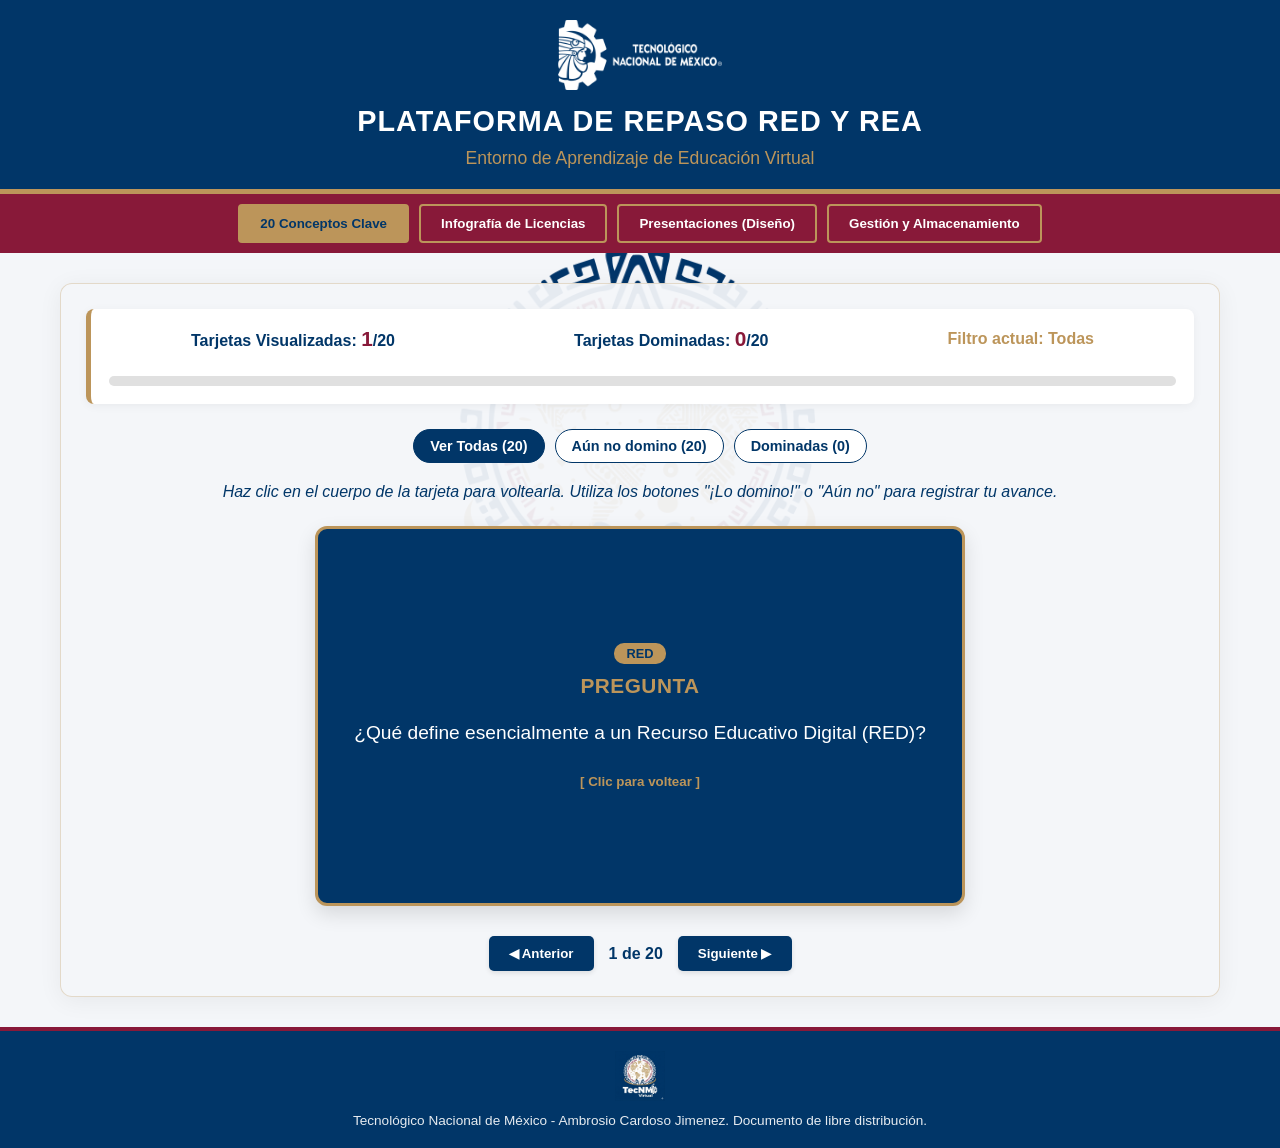
==== index.html @ 4958852e "Add files via upload" ====
<!DOCTYPE html>
<html lang="es">
<head>
    <meta charset="UTF-8">
    <meta name="viewport" content="width=device-width, initial-scale=1.0">
    <title>Plataforma de Repaso RED y REA - TecNM Virtual</title>
    <style>
        :root {
            --blanco: #ffffff;
            --azul-institucional: #013668;
            --guinda: #881939;
            --dorado: #bc955a;
            --gris-claro: #f4f6f9;
            --verde-exito: #2e7d32;
        }

        * {
            box-sizing: border-box;
            margin: 0;
            padding: 0;
            font-family: 'Segoe UI', Tahoma, Geneva, Verdana, sans-serif;
        }

        body {
            background-color: var(--gris-claro);
            color: var(--azul-institucional);
            min-height: 100vh;
            display: flex;
            flex-direction: column;
            background-image: url('LogoTecNMVirtual.png');
            background-repeat: no-repeat;
            background-position: center 60%;
            background-attachment: fixed;
            background-size: 35rem;
        }

        /* --- HEADER --- */
        header {
            background-color: var(--azul-institucional);
            color: var(--blanco);
            padding: 20px;
            text-align: center;
            border-bottom: 5px solid var(--dorado);
            box-shadow: 0 4px 10px rgba(0,0,0,0.1);
            display: flex;
            flex-direction: column;
            align-items: center;
            gap: 10px;
        }

        header img {
            max-height: 70px;
            max-width: 90%;
            height: auto;
            object-fit: contain;
        }

        header h1 {
            font-size: 1.8rem;
            text-transform: uppercase;
            letter-spacing: 1px;
            margin-top: 5px;
        }

        header p {
            color: var(--dorado);
            font-size: 1.1rem;
        }

        /* --- NAVEGACIÓN --- */
        nav {
            display: flex;
            justify-content: center;
            background-color: var(--guinda);
            padding: 10px;
            flex-wrap: wrap;
            gap: 10px;
            position: sticky;
            top: 0;
            z-index: 1000;
        }

        nav button {
            background-color: transparent;
            color: var(--blanco);
            border: 2px solid var(--dorado);
            padding: 10px 20px;
            cursor: pointer;
            font-weight: bold;
            border-radius: 4px;
            transition: all 0.3s ease;
        }

        nav button:hover, nav button.active {
            background-color: var(--dorado);
            color: var(--azul-institucional);
        }

        /* --- CONTENEDOR PRINCIPAL --- */
        main {
            flex: 1;
            max-width: 1200px;
            width: 100%;
            margin: 30px auto;
            padding: 0 20px;
            position: relative;
            z-index: 10;
        }

        /* Capa protectora para asegurar legibilidad sobre la marca de agua */
        .content-bg-shield {
            background-color: rgba(244, 246, 249, 0.94);
            padding: 25px;
            border-radius: 12px;
            box-shadow: 0 4px 25px rgba(0,0,0,0.06);
            border: 1px solid rgba(188, 149, 90, 0.3);
        }

        .section-view {
            display: none;
        }

        .section-view.active {
            display: block;
            animation: fadeIn 0.5s ease;
        }

        @keyframes fadeIn {
            from { opacity: 0; transform: translateY(10px); }
            to { opacity: 1; transform: translateY(0); }
        }

        /* --- ESTADÍSTICAS --- */
        .stats-panel {
            background: var(--blanco);
            padding: 18px;
            border-radius: 8px;
            border-left: 5px solid var(--dorado);
            margin-bottom: 25px;
            display: flex;
            justify-content: space-around;
            align-items: center;
            flex-wrap: wrap;
            gap: 15px;
            box-shadow: 0 2px 10px rgba(0,0,0,0.05);
            font-weight: bold;
        }

        .stat-item span {
            color: var(--guinda);
            font-size: 1.3rem;
        }

        .progress-bar-container {
            width: 100%;
            height: 10px;
            background-color: #e0e0e0;
            border-radius: 5px;
            overflow: hidden;
            margin-top: 10px;
        }

        .progress-bar {
            height: 100%;
            width: 0%;
            background-color: var(--azul-institucional);
            transition: width 0.4s ease;
        }

        /* --- FILTRO DE TARJETAS --- */
        .filter-container {
            display: flex;
            justify-content: center;
            gap: 10px;
            margin-bottom: 20px;
            flex-wrap: wrap;
        }

        .btn-filter {
            background-color: var(--blanco);
            color: var(--azul-institucional);
            border: 1px solid var(--azul-institucional);
            padding: 8px 16px;
            border-radius: 20px;
            cursor: pointer;
            font-size: 0.9rem;
            font-weight: 600;
            transition: all 0.2s;
        }

        .btn-filter.active {
            background-color: var(--azul-institucional);
            color: var(--blanco);
        }

        /* --- TARJETAS (FLASHCARDS) --- */
        .cards-container {
            display: flex;
            flex-direction: column;
            align-items: center;
            gap: 20px;
        }

        .flashcard-wrapper {
            perspective: 1000px;
            width: 100%;
            max-width: 650px;
            height: 380px;
        }

        .flashcard {
            width: 100%;
            height: 100%;
            position: relative;
            transform-style: preserve-3d;
            transition: transform 0.6s;
            cursor: pointer;
        }

        .flashcard.flipped {
            transform: rotateY(180deg);
        }

        .card-face {
            position: absolute;
            width: 100%;
            height: 100%;
            backface-visibility: hidden;
            border-radius: 12px;
            padding: 30px;
            display: flex;
            flex-direction: column;
            justify-content: space-between;
            align-items: center;
            text-align: center;
            box-shadow: 0 8px 20px rgba(0,0,0,0.12);
            border: 3px solid var(--dorado);
        }

        .card-front {
            background-color: var(--azul-institucional);
            color: var(--blanco);
            justify-content: center;
        }

        .card-front h3 {
            color: var(--dorado);
            margin-bottom: 20px;
            font-size: 1.3rem;
            text-transform: uppercase;
            letter-spacing: 0.5px;
        }

        .card-front p {
            font-size: 1.2rem;
            line-height: 1.6;
        }

        .card-back {
            background-color: var(--blanco);
            color: var(--azul-institucional);
            transform: rotateY(180deg);
        }

        .card-back h3 {
            color: var(--guinda);
            font-size: 1.2rem;
            margin-bottom: 10px;
            text-transform: uppercase;
        }

        .card-back p {
            font-size: 1.05rem;
            line-height: 1.6;
            flex-grow: 1;
            display: flex;
            align-items: center;
            justify-content: center;
        }

        .action-buttons {
            display: flex;
            gap: 15px;
            width: 100%;
            justify-content: center;
            margin-top: 10px;
        }

        .btn-action {
            padding: 10px 20px;
            border: none;
            border-radius: 5px;
            cursor: pointer;
            font-weight: bold;
            color: var(--blanco);
            transition: all 0.2s;
            box-shadow: 0 2px 5px rgba(0,0,0,0.1);
        }

        .btn-action:hover {
            opacity: 0.9;
            transform: translateY(-1px);
        }

        .btn-success { background-color: var(--verde-exito); } 
        .btn-danger { background-color: var(--guinda); }
        .btn-nav { background-color: var(--azul-institucional); }

        .tag-card {
            background: var(--dorado);
            color: var(--azul-institucional);
            padding: 3px 12px;
            border-radius: 10px;
            font-size: 0.8rem;
            font-weight: bold;
            margin-bottom: 10px;
        }

        /* --- INFOGRAFÍA --- */
        .info-grid {
            display: grid;
            grid-template-columns: repeat(auto-fit, minmax(280px, 1fr));
            gap: 20px;
            margin-top: 20px;
        }

        .info-card {
            background: var(--blanco);
            border: 2px solid var(--azul-institucional);
            border-top: 6px solid var(--guinda);
            border-radius: 8px;
            padding: 20px;
            transition: transform 0.2s, box-shadow 0.2s;
        }

        .info-card:hover {
            transform: translateY(-5px);
            box-shadow: 0 5px 15px rgba(0,0,0,0.1);
        }

        .info-card h3 {
            color: var(--azul-institucional);
            margin-bottom: 10px;
            border-bottom: 2px solid var(--dorado);
            padding-bottom: 5px;
        }

        .badge-cc {
            display: inline-block;
            background: var(--azul-institucional);
            color: var(--blanco);
            padding: 4px 8px;
            border-radius: 4px;
            font-size: 0.8rem;
            margin-right: 5px;
            margin-top: 5px;
            font-weight: bold;
        }

        /* --- PRESENTACIONES --- */
        .slider-container {
            max-width: 800px;
            margin: 0 auto;
            background: var(--blanco);
            border: 4px solid var(--azul-institucional);
            border-radius: 12px;
            overflow: hidden;
            box-shadow: 0 5px 15px rgba(0,0,0,0.1);
        }

        .slide {
            display: none;
            padding: 40px;
            min-height: 320px;
        }

        .slide.active {
            display: flex;
            flex-direction: column;
            justify-content: center;
        }

        .slide h3 {
            color: var(--guinda);
            font-size: 1.6rem;
            margin-bottom: 15px;
            border-left: 5px solid var(--dorado);
            padding-left: 10px;
        }

        .slide ul {
            margin-left: 20px;
            line-height: 1.8;
        }

        .slider-controls {
            display: flex;
            justify-content: space-between;
            align-items: center;
            background: var(--azul-institucional);
            padding: 15px 20px;
            color: var(--blanco);
        }

        /* --- GESTIÓN Y ALMACENAMIENTO --- */
        .storage-layout {
            display: flex;
            flex-direction: column;
            gap: 20px;
        }

        .storage-item {
            background: var(--blanco);
            border-radius: 8px;
            padding: 20px;
            border-left: 6px solid var(--dorado);
            box-shadow: 0 2px 5px rgba(0,0,0,0.05);
        }

        .storage-header {
            color: var(--azul-institucional);
            font-size: 1.3rem;
            margin-bottom: 10px;
            font-weight: bold;
        }

        /* --- FOOTER --- */
        footer {
            background-color: var(--azul-institucional);
            color: var(--blanco);
            text-align: center;
            padding: 20px 15px;
            margin-top: auto;
            border-top: 4px solid var(--guinda);
            display: flex;
            flex-direction: column;
            align-items: center;
            gap: 12px;
            position: relative;
            z-index: 20;
        }

        footer img {
            max-height: 50px;
            max-width: 90%;
            height: auto;
            object-fit: contain;
        }

        footer p {
            font-size: 0.85rem;
            opacity: 0.9;
        }
    </style>
</head>
<body>

    <header>
        <!-- Logotipo Superior -->
        <img src="LOGO_TECNM_BLANCO.png" alt="Tecnológico Nacional de México">
        <h1>Plataforma de Repaso RED y REA</h1>
        <p>Entorno de Aprendizaje de Educación Virtual</p>
    </header>

    <nav>
        <button class="nav-btn active" onclick="switchSection('conceptos')">20 Conceptos Clave</button>
        <button class="nav-btn" onclick="switchSection('infografia')">Infografía de Licencias</button>
        <button class="nav-btn" onclick="switchSection('presentaciones')">Presentaciones (Diseño)</button>
        <button class="nav-btn" onclick="switchSection('gestion')">Gestión y Almacenamiento</button>
    </nav>

    <main>
        <div class="content-bg-shield">
            
            <!-- SECCIÓN 1: CONCEPTOS REA / RED (20 TARJETAS) -->
            <section id="conceptos" class="section-view active">
                
                <!-- Panel de estadísticas integrado -->
                <div class="stats-panel">
                    <div class="stat-item">Tarjetas Visualizadas: <span id="txt-vistas">0</span>/20</div>
                    <div class="stat-item">Tarjetas Dominadas: <span id="txt-dominadas">0</span>/20</div>
                    <div class="stat-item" id="txt-filtro-estado" style="color: var(--dorado);">Filtro actual: Todas</div>
                    
                    <div class="progress-bar-container">
                        <div class="progress-bar" id="study-progress-bar"></div>
                    </div>
                </div>

                <!-- Filtros inteligentes -->
                <div class="filter-container">
                    <button class="btn-filter active" id="btn-filter-all" onclick="setFilter('all')">Ver Todas (20)</button>
                    <button class="btn-filter" id="btn-filter-pending" onclick="setFilter('pending')">Aún no domino</button>
                    <button class="btn-filter" id="btn-filter-mastered" onclick="setFilter('mastered')">Dominadas</button>
                </div>

                <div class="cards-container">
                    <p style="text-align: center; font-style: italic; margin-bottom: 5px;">
                        Haz clic en el cuerpo de la tarjeta para voltearla. Utiliza los botones "¡Lo domino!" o "Aún no" para registrar tu avance.
                    </p>
                    
                    <div class="flashcard-wrapper">
                        <div class="flashcard" id="card" onclick="flipCard()">
                            <!-- Cara Frontal -->
                            <div class="card-face card-front">
                                <span class="tag-card" id="card-tag">Concepto</span>
                                <h3>Pregunta</h3>
                                <p id="card-question">Cargando pregunta...</p>
                                <small style="margin-top: 25px; color: var(--dorado); font-weight: bold;">[ Clic para voltear ]</small>
                            </div>
                            <!-- Cara Trasera -->
                            <div class="card-face card-back">
                                <h3>Definición y Contexto</h3>
                                <p id="card-answer">Cargando definición...</p>
                                <small style="color: var(--guinda); margin-bottom: 10px; font-weight: bold;">¿Comprendías el concepto?</small>
                                <div class="action-buttons" onclick="stopPropagation(event)">
                                    <button class="btn-action btn-danger" onclick="markCard(false)">Aún no</button>
                                    <button class="btn-action btn-success" onclick="markCard(true)">¡Lo domino!</button>
                                </div>
                            </div>
                        </div>
                    </div>

                    <div class="action-buttons">
                        <button class="btn-action btn-nav" onclick="prevCard()">◀ Anterior</button>
                        <span id="card-indicator" style="align-self: center; font-weight: bold;">Cargando...</span>
                        <button class="btn-action btn-nav" onclick="nextCard()">Siguiente ▶</button>
                    </div>
                </div>
            </section>

            <!-- SECCIÓN 2: INFOGRAFÍA -->
            <section id="infografia" class="section-view">
                <h2 style="color: var(--guinda); margin-bottom: 15px; border-left: 5px solid var(--dorado); padding-left: 10px;">Esquema de Licenciamiento y Permisos REA</h2>
                <p>El pilar fundamental de los Recursos Educativos Abiertos radica en su marco legal de libertades. Aquí se condensan sus características estructurales básicas:</p>
                
                <div class="info-grid">
                    <div class="info-card">
                        <h3>Las 5R de los REA</h3>
                        <p>Derechos de ejecución obligatorios otorgados por el autor:</p>
                        <ul style="margin-left: 18px; margin-top: 10px; line-height: 1.6;">
                            <li><strong>Retener:</strong> Custodiar copias físicas o virtuales.</li>
                            <li><strong>Reutilizar:</strong> Emplear públicamente en aulas o sitios web.</li>
                            <li><strong>Revisar:</strong> Modificar, adaptar o contextualizar.</li>
                            <li><strong>Remezclar:</strong> Unir con otros recursos didácticos.</li>
                            <li><strong>Redistribuir:</strong> Compartir las copias originales o modificadas.</li>
                        </ul>
                    </div>
                    <div class="info-card">
                        <h3>Símbolos Modulares CC</h3>
                        <p>Condiciones aplicables bajo el marco de Creative Commons:</p>
                        <div style="margin-top: 10px;">
                            <span class="badge-cc">BY (Atribución)</span>
                            <span class="badge-cc">NC (No Comercial)</span>
                            <span class="badge-cc">ND (Sin Derivadas)</span>
                            <span class="badge-cc">SA (Compartir Igual)</span>
                        </div>
                        <p style="font-size: 0.9rem; margin-top: 12px; font-style: italic;">Nota: Un recurso con restricción ND (No Derivadas) limita las libertades de "Revisar" y "Remezclar".</p>
                    </div>
                    <div class="info-card">
                        <h3>Línea Divisoria Crítica</h3>
                        <p><strong>RED vs REA:</strong></p>
                        <p style="font-size: 0.95rem; margin-top: 8px; line-height: 1.6;">Todo <strong>REA</strong> clasifica intrínsecamente como un <strong>RED</strong> ya que su origen es digital y posee fines didácticos. Sin embargo, un RED bajo derechos reservados estrictos tradicionales (Copyright) jamás será un REA.</p>
                    </div>
                </div>
            </section>

            <!-- SECCIÓN 3: PRESENTACIONES -->
            <section id="presentaciones" class="section-view">
                <h2 style="color: var(--guinda); margin-bottom: 15px; border-left: 5px solid var(--dorado); padding-left: 10px;">Metodología de Diseño Instruccional</h2>
                
                <div class="slider-container">
                    <!-- Slide 1 -->
                    <div class="slide active">
                        <h3>Fase I: Análisis y Viabilidad</h3>
                        <p>Antes del desarrollo técnico del recurso, se ejecutan las siguientes acciones clave:</p>
                        <ul style="margin-top: 10px;">
                            <li>Definición clara del perfil de los estudiantes de la plataforma.</li>
                            <li>Alineación con las competencias específicas del programa académico.</li>
                            <li>Comprobación de requerimientos multimedia mínimos y portabilidad.</li>
                        </ul>
                    </div>
                    <!-- Slide 2 -->
                    <div class="slide">
                        <h3>Fase II: El Modelo ADDIE</h3>
                        <p>Ciclo estándar e interactivo imprescindible para la ingeniería de contenidos de calidad:</p>
                        <ul style="margin-top: 10px;">
                            <li><strong>Análisis:</strong> Detección de necesidades de aprendizaje.</li>
                            <li><strong>Diseño:</strong> Elaboración de guiones interactivos y flujos tipográficos.</li>
                            <li><strong>Desarrollo:</strong> Programación front-end y montaje multimedia.</li>
                            <li><strong>Implementación:</strong> Carga y puesta en marcha en el aula virtual.</li>
                            <li><strong>Evaluación:</strong> Medición del impacto y mejora continua.</li>
                        </ul>
                    </div>
                    <!-- Slide 3 -->
                    <div class="slide">
                        <h3>Fase III: Aseguramiento de Calidad</h3>
                        <p>Criterios de evaluación basados en estándares internacionales (Modelo COdA):</p>
                        <ul style="margin-top: 10px;">
                            <li>Rigor pedagógico y veracidad científica del contenido.</li>
                            <li>Nivel de usabilidad, interactividad y navegación intuitiva.</li>
                            <li>Formatos estandarizados y accesibilidad según pautas WCAG.</li>
                            <li>Modularidad y capacidad de reusabilidad a futuro.</li>
                        </ul>
                    </div>

                    <!-- Controles del Slider -->
                    <div class="slider-controls">
                        <button class="btn-action btn-nav" onclick="moveSlide(-1)" style="border:1px solid var(--dorado)">◀ Anterior</button>
                        <span id="slide-index" style="font-weight: bold; letter-spacing: 0.5px;">Diapositiva 1 de 3</span>
                        <button class="btn-action btn-nav" onclick="moveSlide(1)" style="border:1px solid var(--dorado)">Siguiente ▶</button>
                    </div>
                </div>
            </section>

            <!-- SECCIÓN 4: GESTIÓN Y ALMACENAMIENTO -->
            <section id="gestion" class="section-view">
                <h2 style="color: var(--guinda); margin-bottom: 15px; border-left: 5px solid var(--dorado); padding-left: 10px;">Administración y Curación de Contenidos</h2>
                
                <div class="storage-layout">
                    <div class="storage-item">
                        <div class="storage-header">Indexación Mediante Metadatos</div>
                        <p>Los metadatos son estructuras normalizadas de información (por ejemplo, los esquemas <strong>IEEE LOM</strong> o <strong>Dublin Core</strong>) que etiquetan un recurso. Contienen información del autor, área de conocimiento, idioma y tipo de licenciamiento, facilitando su localización en repositorios institucionales mundiales.</p>
                    </div>
                    
                    <div class="storage-item">
                        <div class="storage-header">Repositorios de Referencia</div>
                        <p>Plataformas centralizadas globales destinadas al almacenamiento y distribución segura de REA:</p>
                        <ul style="margin-left: 20px; margin-top: 8px; line-height: 1.7;">
                            <li><strong>OER Commons:</strong> Infraestructura digital global que recopila recursos educativos abiertos de todo el mundo.</li>
                            <li><strong>MERLOT:</strong> Repositorio académico internacional curado por redes de expertos docentes.</li>
                            <li><strong>Procomún:</strong> Red estatal inteligente de recursos y materiales listos para la integración educativa.</li>
                        </ul>
                    </div>

                    <div class="storage-item">
                        <div class="storage-header">El Proceso de Curación Académica</div>
                        <p>Consiste en filtrar, analizar, validar y enriquecer críticamente la marea de información existente en la web. El docente curador descarta materiales erróneos y selecciona únicamente las piezas que cumplen con el rigor institucional, blindando al alumno contra la infoxicación.</p>
                    </div>
                </div>
            </section>

        </div>
    </main>

    <footer>
        <!-- Logotipo Inferior -->
        <img src="tecnmVirtualBlanco.png" alt="TecNM Virtual Logo Blanco">
        <p>Tecnológico Nacional de México - Ambrosio Cardoso Jimenez. Documento de libre distribución.</p>
    </footer>

    <script>
        // --- BASE DE DATOS EXTENDIDA (20 TARJETAS ACADÉMICAS) ---
        const flashcardsData = [
            {
                tag: "RED",
                q: "¿Qué define esencialmente a un Recurso Educativo Digital (RED)?",
                a: "Es cualquier material codificado digitalmente desarrollado con una intencionalidad pedagógica clara, diseñado para cumplir un objetivo de aprendizaje definido y estructurado con propiedades didácticas que potencian el autoaprendizaje."
            },
            {
                tag: "REA",
                q: "¿Cuál es la característica jurídica indispensable de un REA?",
                a: "Son materiales didácticos de acceso libre y gratuito que poseen licencias de propiedad intelectual permisivas (como Creative Commons), las cuales facultan legalmente a terceros a usarlos, adaptarlos y distribuirlos."
            },
            {
                tag: "Licenciamiento",
                q: "¿Qué restricción impone la cláusula 'ShareAlike (SA)' o 'Compartir Igual'?",
                a: "Determina que si un usuario modifica, mezcla o genera un nuevo recurso derivado del original, tiene la obligación regulatoria estricta de publicar y distribuir su nueva obra bajo exactamente la misma licencia Creative Commons."
            },
            {
                tag: "Estándares",
                q: "¿Por qué es clave el estándar de interoperabilidad al almacenar un recurso?",
                a: "Garantiza que el archivo didáctico o software multimedia pueda ser importado, ejecutado y evaluado correctamente en cualquier Plataforma de Gestión de Aprendizaje (LMS como Moodle o Canvas) sin sufrir daños estructurales."
            },
            {
                tag: "Las 5R",
                q: "¿A qué se refiere la libertad de 'Revisar' en el marco de las 5R de David Wiley?",
                a: "Es el permiso legal y técnico para adaptar, ajustar, traducir, modificar o alterar el recurso educativo original con el objetivo de contextualizarlo o adecuarlo a las necesidades particulares de un grupo escolar."
            },
            {
                tag: "Las 5R",
                q: "¿Qué autoriza la R de 'Remezclar' en los Recursos Abiertos?",
                a: "Permite combinar el recurso educativo abierto original con otros REA para dar origen a una creación didáctica integrada enteramente nueva."
            },
            {
                tag: "Licenciamiento",
                q: "¿Qué limitación extrema tiene la licencia Creative Commons con la cláusula 'ND' (No Derivadas)?",
                a: "Prohíbe terminantemente la distribución de versiones modificadas o adaptaciones del recurso. Solo se permite descargar y compartir el material exactamente en su formato y estructura original."
            },
            {
                tag: "Licenciamiento",
                q: "¿Cuál es la licencia Creative Commons más abierta y recomendada para la divulgación global?",
                a: "La licencia CC BY (Atribución). Solo exige que el usuario final dé crédito explícito al autor de la obra original, permitiendo comercializar, remezclar y modificar el material libremente."
            },
            {
                tag: "Licenciamiento",
                q: "¿Qué implica la cláusula 'NC' (No Comercial) en un recurso educativo?",
                a: "Impide que terceros utilicen el material o cualquier obra que derive de él para fines comerciales, ventas directas, cobros de suscripción o generación de lucro."
            },
            {
                tag: "Metadatos",
                q: "¿Qué papel juegan los Metadatos en la catalogación de RED?",
                a: "Son etiquetas estructuradas que describen las características técnicas y pedagógicas del recurso (autor, idioma, competencias, formato) para que los buscadores y repositorios lo indexen de forma precisa."
            },
            {
                tag: "Estándares",
                q: "¿Qué es el estándar IEEE LOM?",
                a: "Es el estándar internacional de Metadatos para Objetos de Aprendizaje (Learning Object Metadata), el cual define una estructura conceptual estructurada en 9 categorías para catalogar recursos digitales."
            },
            {
                tag: "Estándares",
                q: "¿Qué caracteriza al estándar simplificado 'Dublin Core'?",
                a: "Es un estándar de metadatos compuesto por 15 elementos básicos y transversales de descripción (título, creador, materia, etc.), ampliamente utilizado por su sencillez y flexibilidad en la web."
            },
            {
                tag: "Estándares",
                q: "¿Qué significan las siglas 'SCORM' en el ámbito e-learning?",
                a: "Sharable Content Object Reference Model. Es un conjunto de estándares técnicos que permite empaquetar un curso digital para que sea completamente portable, interactivo y trazable dentro de cualquier plataforma LMS."
            },
            {
                tag: "Almacenamiento",
                q: "¿Qué diferencia a un 'Repositorio' de una simple página web de almacenamiento?",
                a: "Un repositorio educativo organiza la información mediante sistemas estandarizados de metadatos, tiene un proceso de curación de calidad académica y permite la interoperabilidad de búsqueda con otros repositorios."
            },
            {
                tag: "Curación",
                q: "¿En qué consiste el proceso pedagógico de 'Curación de Contenidos'?",
                a: "Consiste en buscar, filtrar, analizar críticamente, organizar e incorporar valor a la enorme cantidad de recursos digitales de la web para poner a disposición del alumno únicamente los materiales más rigurosos y efectivos."
            },
            {
                tag: "Accesibilidad",
                q: "¿Qué establece la directriz de accesibilidad web (WCAG/W3C) en los RED?",
                a: "Demanda que el diseño de los recursos educativos digitales rompa las barreras de uso, asegurando que personas con discapacidades visuales, auditivas o motoras puedan navegar e interactuar con la información sin exclusión."
            },
            {
                tag: "Calidad",
                q: "¿Qué evalúa la herramienta estándar 'COdA'?",
                a: "Es un modelo de evaluación de calidad que califica 10 criterios clave de los objetos de aprendizaje (5 de carácter pedagógico y 5 de carácter tecnológico/usabilidad) para guiar a los docentes en su producción."
            },
            {
                tag: "Planificación",
                q: "¿Qué es el guion pedagógico en el diseño de un RED?",
                a: "Es el documento maestro de planificación instruccional donde el docente detalla paso a paso la estructura, los contenidos conceptuales, las interacciones multimedia y las evaluaciones que compondrán el recurso."
            },
            {
                tag: "Problemáticas",
                q: "¿Qué es la 'Infoxicación' y cómo la mitiga el correcto almacenamiento de RED?",
                a: "Es la parálisis por sobrecarga informativa. Un repositorio catalogado e indexado mediante metadatos confiables y curación docente ahorra tiempo y asegura que los alumnos accedan directamente a información fidedigna."
            },
            {
                tag: "Licenciamiento",
                q: "¿Qué es el 'Dominio Público' (CC0) dentro del entorno académico?",
                a: "Es la categoría donde el autor renuncia voluntariamente a todos sus derechos patrimoniales sobre el recurso a nivel mundial, permitiendo que cualquier persona lo use, modifique y comercialice sin necesidad de dar atribución."
            }
        ];

        // --- ESTADOS DE LA APLICACIÓN ---
        let currentCardIndex = 0;
        let masteredCards = new Set();
        let viewedCards = new Set([0]);
        let currentFilter = 'all'; // 'all', 'pending', 'mastered'
        let filteredIndices = [0, 1, 2, 3, 4, 5, 6, 7, 8, 9, 10, 11, 12, 13, 14, 15, 16, 17, 18, 19];

        // --- SISTEMA DE NAVEGACIÓN ---
        function switchSection(sectionId) {
            document.querySelectorAll('.section-view').forEach(view => view.classList.remove('active'));
            document.querySelectorAll('.nav-btn').forEach(btn => btn.classList.remove('active'));
            
            document.getElementById(sectionId).classList.add('active');
            event.currentTarget.classList.add('active');
        }

        // --- LÓGICA DE FILTRADO ---
        function setFilter(filterType) {
            currentFilter = filterType;
            
            // Actualizar estilo visual de botones de filtro
            document.querySelectorAll('.btn-filter').forEach(btn => btn.classList.remove('active'));
            if (filterType === 'all') {
                document.getElementById('btn-filter-all').classList.add('active');
                document.getElementById('txt-filtro-estado').innerText = "Filtro actual: Todas";
            } else if (filterType === 'pending') {
                document.getElementById('btn-filter-pending').classList.add('active');
                document.getElementById('txt-filtro-estado').innerText = "Filtro actual: Aún no dominadas";
            } else if (filterType === 'mastered') {
                document.getElementById('btn-filter-mastered').classList.add('active');
                document.getElementById('txt-filtro-estado').innerText = "Filtro actual: Dominadas";
            }

            // Re-calcular los índices que cumplen la condición
            applyFilter();
        }

        function applyFilter() {
            filteredIndices = [];
            for (let i = 0; i < flashcardsData.length; i++) {
                if (currentFilter === 'all') {
                    filteredIndices.push(i);
                } else if (currentFilter === 'pending' && !masteredCards.has(i)) {
                    filteredIndices.push(i);
                } else if (currentFilter === 'mastered' && masteredCards.has(i)) {
                    filteredIndices.push(i);
                }
            }

            // Actualizar el número de tarjetas en los botones
            document.getElementById('btn-filter-all').innerText = `Ver Todas (${flashcardsData.length})`;
            document.getElementById('btn-filter-pending').innerText = `Aún no domino (${flashcardsData.length - masteredCards.size})`;
            document.getElementById('btn-filter-mastered').innerText = `Dominadas (${masteredCards.size})`;

            // Ajustar el índice activo de forma segura
            if (filteredIndices.length > 0) {
                currentCardIndex = 0; // Reiniciar al primer elemento de la lista filtrada
                updateCardUI();
            } else {
                showEmptyFilterMessage();
            }
        }

        function showEmptyFilterMessage() {
            const cardElement = document.getElementById('card');
            cardElement.classList.remove('flipped');
            document.getElementById('card-tag').innerText = "Vacio";
            document.getElementById('card-question').innerText = "No hay tarjetas en esta categoría bajo el filtro seleccionado.";
            document.getElementById('card-answer').innerText = "Para ver más contenido, cambia el filtro superior a 'Ver Todas' o sigue autoevaluándote.";
            document.getElementById('card-indicator').innerText = "0 de 0";
        }

        // --- LÓGICA DE TARJETAS ---
        function updateCardUI() {
            if (filteredIndices.length === 0) {
                showEmptyFilterMessage();
                return;
            }

            const cardElement = document.getElementById('card');
            cardElement.classList.remove('flipped');
            
            const trueIndex = filteredIndices[currentCardIndex];
            const activeCardData = flashcardsData[trueIndex];

            setTimeout(() => {
                document.getElementById('card-tag').innerText = activeCardData.tag;
                document.getElementById('card-question').innerText = activeCardData.q;
                document.getElementById('card-answer').innerText = activeCardData.a;
                
                viewedCards.add(trueIndex);
                document.getElementById('card-indicator').innerText = `${currentCardIndex + 1} de ${filteredIndices.length}`;
                updateStats();
            }, 150);
        }

        function flipCard() {
            if (filteredIndices.length > 0) {
                document.getElementById('card').classList.toggle('flipped');
            }
        }

        function stopPropagation(e) {
            e.stopPropagation();
        }

        function markCard(isMastered) {
            if (filteredIndices.length === 0) return;

            const trueIndex = filteredIndices[currentCardIndex];
            
            if (isMastered) {
                masteredCards.add(trueIndex);
            } else {
                masteredCards.delete(trueIndex);
            }

            updateStats();

            // Si estamos usando un filtro que se ve afectado por el cambio de estado,
            // volvemos a aplicar el filtro para remover/agregar la tarjeta visualmente.
            if (currentFilter !== 'all') {
                applyFilter();
            } else {
                nextCard();
            }
        }

        function nextCard() {
            if (filteredIndices.length === 0) return;
            currentCardIndex = (currentCardIndex + 1) % filteredIndices.length;
            updateCardUI();
        }

        function prevCard() {
            if (filteredIndices.length === 0) return;
            currentCardIndex = (currentCardIndex - 1 + filteredIndices.length) % filteredIndices.length;
            updateCardUI();
        }

        function updateStats() {
            document.getElementById('txt-vistas').innerText = viewedCards.size;
            document.getElementById('txt-dominadas').innerText = masteredCards.size;
            
            // Actualizar la barra de progreso de estudio basado en el dominio (un máximo de 20 tarjetas)
            const progressPercentage = (masteredCards.size / flashcardsData.length) * 100;
            document.getElementById('study-progress-bar').style.width = `${progressPercentage}%`;
        }

        // --- LÓGICA DE DIAPOSITIVAS (PRESENTACIONES) ---
        let currentSlideIndex = 0;
        const slides = document.querySelectorAll('.slide');

        function moveSlide(direction) {
            slides[currentSlideIndex].classList.remove('active');
            currentSlideIndex += direction;

            if (currentSlideIndex >= slides.length) currentSlideIndex = 0;
            if (currentSlideIndex < 0) currentSlideIndex = slides.length - 1;

            slides[currentSlideIndex].classList.add('active');
            document.getElementById('slide-index').innerText = `Diapositiva ${currentSlideIndex + 1} de ${slides.length}`;
        }

        // Inicializar al cargar la página
        window.onload = () => {
            updateCardUI();
            setFilter('all');
        };
    </script>
</body>
</html>
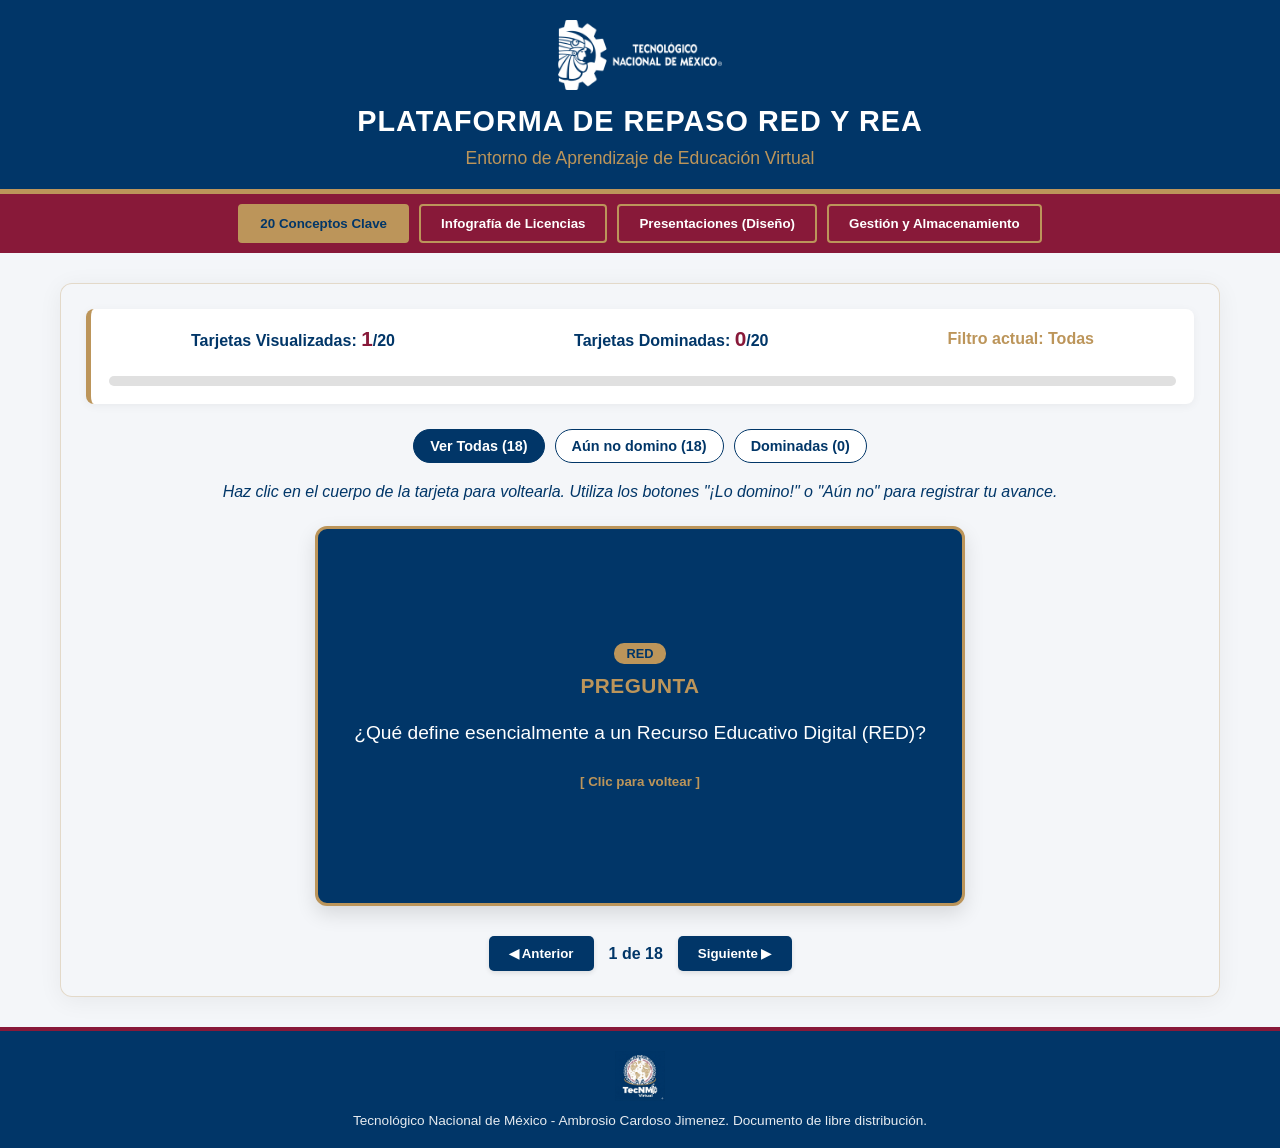
==== commit 289a8777: "cambio de estructura css, images, js" ====
--- a/index.html
+++ b/index.html
@@ -1,463 +1,16 @@
-<!DOCTYPE html>
+<DOCTYPE html>
 <html lang="es">
 <head>
     <meta charset="UTF-8">
     <meta name="viewport" content="width=device-width, initial-scale=1.0">
     <title>Plataforma de Repaso RED y REA - TecNM Virtual</title>
-    <style>
-        :root {
-            --blanco: #ffffff;
-            --azul-institucional: #013668;
-            --guinda: #881939;
-            --dorado: #bc955a;
-            --gris-claro: #f4f6f9;
-            --verde-exito: #2e7d32;
-        }
-
-        * {
-            box-sizing: border-box;
-            margin: 0;
-            padding: 0;
-            font-family: 'Segoe UI', Tahoma, Geneva, Verdana, sans-serif;
-        }
-
-        body {
-            background-color: var(--gris-claro);
-            color: var(--azul-institucional);
-            min-height: 100vh;
-            display: flex;
-            flex-direction: column;
-            background-image: url('LogoTecNMVirtual.png');
-            background-repeat: no-repeat;
-            background-position: center 60%;
-            background-attachment: fixed;
-            background-size: 35rem;
-        }
-
-        /* --- HEADER --- */
-        header {
-            background-color: var(--azul-institucional);
-            color: var(--blanco);
-            padding: 20px;
-            text-align: center;
-            border-bottom: 5px solid var(--dorado);
-            box-shadow: 0 4px 10px rgba(0,0,0,0.1);
-            display: flex;
-            flex-direction: column;
-            align-items: center;
-            gap: 10px;
-        }
-
-        header img {
-            max-height: 70px;
-            max-width: 90%;
-            height: auto;
-            object-fit: contain;
-        }
-
-        header h1 {
-            font-size: 1.8rem;
-            text-transform: uppercase;
-            letter-spacing: 1px;
-            margin-top: 5px;
-        }
-
-        header p {
-            color: var(--dorado);
-            font-size: 1.1rem;
-        }
-
-        /* --- NAVEGACIÓN --- */
-        nav {
-            display: flex;
-            justify-content: center;
-            background-color: var(--guinda);
-            padding: 10px;
-            flex-wrap: wrap;
-            gap: 10px;
-            position: sticky;
-            top: 0;
-            z-index: 1000;
-        }
-
-        nav button {
-            background-color: transparent;
-            color: var(--blanco);
-            border: 2px solid var(--dorado);
-            padding: 10px 20px;
-            cursor: pointer;
-            font-weight: bold;
-            border-radius: 4px;
-            transition: all 0.3s ease;
-        }
-
-        nav button:hover, nav button.active {
-            background-color: var(--dorado);
-            color: var(--azul-institucional);
-        }
-
-        /* --- CONTENEDOR PRINCIPAL --- */
-        main {
-            flex: 1;
-            max-width: 1200px;
-            width: 100%;
-            margin: 30px auto;
-            padding: 0 20px;
-            position: relative;
-            z-index: 10;
-        }
-
-        /* Capa protectora para asegurar legibilidad sobre la marca de agua */
-        .content-bg-shield {
-            background-color: rgba(244, 246, 249, 0.94);
-            padding: 25px;
-            border-radius: 12px;
-            box-shadow: 0 4px 25px rgba(0,0,0,0.06);
-            border: 1px solid rgba(188, 149, 90, 0.3);
-        }
-
-        .section-view {
-            display: none;
-        }
-
-        .section-view.active {
-            display: block;
-            animation: fadeIn 0.5s ease;
-        }
-
-        @keyframes fadeIn {
-            from { opacity: 0; transform: translateY(10px); }
-            to { opacity: 1; transform: translateY(0); }
-        }
-
-        /* --- ESTADÍSTICAS --- */
-        .stats-panel {
-            background: var(--blanco);
-            padding: 18px;
-            border-radius: 8px;
-            border-left: 5px solid var(--dorado);
-            margin-bottom: 25px;
-            display: flex;
-            justify-content: space-around;
-            align-items: center;
-            flex-wrap: wrap;
-            gap: 15px;
-            box-shadow: 0 2px 10px rgba(0,0,0,0.05);
-            font-weight: bold;
-        }
-
-        .stat-item span {
-            color: var(--guinda);
-            font-size: 1.3rem;
-        }
-
-        .progress-bar-container {
-            width: 100%;
-            height: 10px;
-            background-color: #e0e0e0;
-            border-radius: 5px;
-            overflow: hidden;
-            margin-top: 10px;
-        }
-
-        .progress-bar {
-            height: 100%;
-            width: 0%;
-            background-color: var(--azul-institucional);
-            transition: width 0.4s ease;
-        }
-
-        /* --- FILTRO DE TARJETAS --- */
-        .filter-container {
-            display: flex;
-            justify-content: center;
-            gap: 10px;
-            margin-bottom: 20px;
-            flex-wrap: wrap;
-        }
-
-        .btn-filter {
-            background-color: var(--blanco);
-            color: var(--azul-institucional);
-            border: 1px solid var(--azul-institucional);
-            padding: 8px 16px;
-            border-radius: 20px;
-            cursor: pointer;
-            font-size: 0.9rem;
-            font-weight: 600;
-            transition: all 0.2s;
-        }
-
-        .btn-filter.active {
-            background-color: var(--azul-institucional);
-            color: var(--blanco);
-        }
-
-        /* --- TARJETAS (FLASHCARDS) --- */
-        .cards-container {
-            display: flex;
-            flex-direction: column;
-            align-items: center;
-            gap: 20px;
-        }
-
-        .flashcard-wrapper {
-            perspective: 1000px;
-            width: 100%;
-            max-width: 650px;
-            height: 380px;
-        }
-
-        .flashcard {
-            width: 100%;
-            height: 100%;
-            position: relative;
-            transform-style: preserve-3d;
-            transition: transform 0.6s;
-            cursor: pointer;
-        }
-
-        .flashcard.flipped {
-            transform: rotateY(180deg);
-        }
-
-        .card-face {
-            position: absolute;
-            width: 100%;
-            height: 100%;
-            backface-visibility: hidden;
-            border-radius: 12px;
-            padding: 30px;
-            display: flex;
-            flex-direction: column;
-            justify-content: space-between;
-            align-items: center;
-            text-align: center;
-            box-shadow: 0 8px 20px rgba(0,0,0,0.12);
-            border: 3px solid var(--dorado);
-        }
-
-        .card-front {
-            background-color: var(--azul-institucional);
-            color: var(--blanco);
-            justify-content: center;
-        }
-
-        .card-front h3 {
-            color: var(--dorado);
-            margin-bottom: 20px;
-            font-size: 1.3rem;
-            text-transform: uppercase;
-            letter-spacing: 0.5px;
-        }
-
-        .card-front p {
-            font-size: 1.2rem;
-            line-height: 1.6;
-        }
-
-        .card-back {
-            background-color: var(--blanco);
-            color: var(--azul-institucional);
-            transform: rotateY(180deg);
-        }
-
-        .card-back h3 {
-            color: var(--guinda);
-            font-size: 1.2rem;
-            margin-bottom: 10px;
-            text-transform: uppercase;
-        }
-
-        .card-back p {
-            font-size: 1.05rem;
-            line-height: 1.6;
-            flex-grow: 1;
-            display: flex;
-            align-items: center;
-            justify-content: center;
-        }
-
-        .action-buttons {
-            display: flex;
-            gap: 15px;
-            width: 100%;
-            justify-content: center;
-            margin-top: 10px;
-        }
-
-        .btn-action {
-            padding: 10px 20px;
-            border: none;
-            border-radius: 5px;
-            cursor: pointer;
-            font-weight: bold;
-            color: var(--blanco);
-            transition: all 0.2s;
-            box-shadow: 0 2px 5px rgba(0,0,0,0.1);
-        }
-
-        .btn-action:hover {
-            opacity: 0.9;
-            transform: translateY(-1px);
-        }
-
-        .btn-success { background-color: var(--verde-exito); } 
-        .btn-danger { background-color: var(--guinda); }
-        .btn-nav { background-color: var(--azul-institucional); }
-
-        .tag-card {
-            background: var(--dorado);
-            color: var(--azul-institucional);
-            padding: 3px 12px;
-            border-radius: 10px;
-            font-size: 0.8rem;
-            font-weight: bold;
-            margin-bottom: 10px;
-        }
-
-        /* --- INFOGRAFÍA --- */
-        .info-grid {
-            display: grid;
-            grid-template-columns: repeat(auto-fit, minmax(280px, 1fr));
-            gap: 20px;
-            margin-top: 20px;
-        }
-
-        .info-card {
-            background: var(--blanco);
-            border: 2px solid var(--azul-institucional);
-            border-top: 6px solid var(--guinda);
-            border-radius: 8px;
-            padding: 20px;
-            transition: transform 0.2s, box-shadow 0.2s;
-        }
-
-        .info-card:hover {
-            transform: translateY(-5px);
-            box-shadow: 0 5px 15px rgba(0,0,0,0.1);
-        }
-
-        .info-card h3 {
-            color: var(--azul-institucional);
-            margin-bottom: 10px;
-            border-bottom: 2px solid var(--dorado);
-            padding-bottom: 5px;
-        }
-
-        .badge-cc {
-            display: inline-block;
-            background: var(--azul-institucional);
-            color: var(--blanco);
-            padding: 4px 8px;
-            border-radius: 4px;
-            font-size: 0.8rem;
-            margin-right: 5px;
-            margin-top: 5px;
-            font-weight: bold;
-        }
-
-        /* --- PRESENTACIONES --- */
-        .slider-container {
-            max-width: 800px;
-            margin: 0 auto;
-            background: var(--blanco);
-            border: 4px solid var(--azul-institucional);
-            border-radius: 12px;
-            overflow: hidden;
-            box-shadow: 0 5px 15px rgba(0,0,0,0.1);
-        }
-
-        .slide {
-            display: none;
-            padding: 40px;
-            min-height: 320px;
-        }
-
-        .slide.active {
-            display: flex;
-            flex-direction: column;
-            justify-content: center;
-        }
-
-        .slide h3 {
-            color: var(--guinda);
-            font-size: 1.6rem;
-            margin-bottom: 15px;
-            border-left: 5px solid var(--dorado);
-            padding-left: 10px;
-        }
-
-        .slide ul {
-            margin-left: 20px;
-            line-height: 1.8;
-        }
-
-        .slider-controls {
-            display: flex;
-            justify-content: space-between;
-            align-items: center;
-            background: var(--azul-institucional);
-            padding: 15px 20px;
-            color: var(--blanco);
-        }
-
-        /* --- GESTIÓN Y ALMACENAMIENTO --- */
-        .storage-layout {
-            display: flex;
-            flex-direction: column;
-            gap: 20px;
-        }
-
-        .storage-item {
-            background: var(--blanco);
-            border-radius: 8px;
-            padding: 20px;
-            border-left: 6px solid var(--dorado);
-            box-shadow: 0 2px 5px rgba(0,0,0,0.05);
-        }
-
-        .storage-header {
-            color: var(--azul-institucional);
-            font-size: 1.3rem;
-            margin-bottom: 10px;
-            font-weight: bold;
-        }
-
-        /* --- FOOTER --- */
-        footer {
-            background-color: var(--azul-institucional);
-            color: var(--blanco);
-            text-align: center;
-            padding: 20px 15px;
-            margin-top: auto;
-            border-top: 4px solid var(--guinda);
-            display: flex;
-            flex-direction: column;
-            align-items: center;
-            gap: 12px;
-            position: relative;
-            z-index: 20;
-        }
-
-        footer img {
-            max-height: 50px;
-            max-width: 90%;
-            height: auto;
-            object-fit: contain;
-        }
-
-        footer p {
-            font-size: 0.85rem;
-            opacity: 0.9;
-        }
-    </style>
+    <link rel="stylesheet" href="css/red.css">
 </head>
 <body>
 
     <header>
         <!-- Logotipo Superior -->
-        <img src="LOGO_TECNM_BLANCO.png" alt="Tecnológico Nacional de México">
+        <img src="images/LOGO_TECNM_BLANCO.png" alt="Tecnológico Nacional de México">
         <h1>Plataforma de Repaso RED y REA</h1>
         <p>Entorno de Aprendizaje de Educación Virtual</p>
     </header>
@@ -641,287 +194,12 @@
 
         </div>
     </main>
-
     <footer>
         <!-- Logotipo Inferior -->
-        <img src="tecnmVirtualBlanco.png" alt="TecNM Virtual Logo Blanco">
+        <img src="images/tecnmVirtualBlanco.png" alt="TecNM Virtual Logo Blanco">
         <p>Tecnológico Nacional de México - Ambrosio Cardoso Jimenez. Documento de libre distribución.</p>
     </footer>
 
-    <script>
-        // --- BASE DE DATOS EXTENDIDA (20 TARJETAS ACADÉMICAS) ---
-        const flashcardsData = [
-            {
-                tag: "RED",
-                q: "¿Qué define esencialmente a un Recurso Educativo Digital (RED)?",
-                a: "Es cualquier material codificado digitalmente desarrollado con una intencionalidad pedagógica clara, diseñado para cumplir un objetivo de aprendizaje definido y estructurado con propiedades didácticas que potencian el autoaprendizaje."
-            },
-            {
-                tag: "REA",
-                q: "¿Cuál es la característica jurídica indispensable de un REA?",
-                a: "Son materiales didácticos de acceso libre y gratuito que poseen licencias de propiedad intelectual permisivas (como Creative Commons), las cuales facultan legalmente a terceros a usarlos, adaptarlos y distribuirlos."
-            },
-            {
-                tag: "Licenciamiento",
-                q: "¿Qué restricción impone la cláusula 'ShareAlike (SA)' o 'Compartir Igual'?",
-                a: "Determina que si un usuario modifica, mezcla o genera un nuevo recurso derivado del original, tiene la obligación regulatoria estricta de publicar y distribuir su nueva obra bajo exactamente la misma licencia Creative Commons."
-            },
-            {
-                tag: "Estándares",
-                q: "¿Por qué es clave el estándar de interoperabilidad al almacenar un recurso?",
-                a: "Garantiza que el archivo didáctico o software multimedia pueda ser importado, ejecutado y evaluado correctamente en cualquier Plataforma de Gestión de Aprendizaje (LMS como Moodle o Canvas) sin sufrir daños estructurales."
-            },
-            {
-                tag: "Las 5R",
-                q: "¿A qué se refiere la libertad de 'Revisar' en el marco de las 5R de David Wiley?",
-                a: "Es el permiso legal y técnico para adaptar, ajustar, traducir, modificar o alterar el recurso educativo original con el objetivo de contextualizarlo o adecuarlo a las necesidades particulares de un grupo escolar."
-            },
-            {
-                tag: "Las 5R",
-                q: "¿Qué autoriza la R de 'Remezclar' en los Recursos Abiertos?",
-                a: "Permite combinar el recurso educativo abierto original con otros REA para dar origen a una creación didáctica integrada enteramente nueva."
-            },
-            {
-                tag: "Licenciamiento",
-                q: "¿Qué limitación extrema tiene la licencia Creative Commons con la cláusula 'ND' (No Derivadas)?",
-                a: "Prohíbe terminantemente la distribución de versiones modificadas o adaptaciones del recurso. Solo se permite descargar y compartir el material exactamente en su formato y estructura original."
-            },
-            {
-                tag: "Licenciamiento",
-                q: "¿Cuál es la licencia Creative Commons más abierta y recomendada para la divulgación global?",
-                a: "La licencia CC BY (Atribución). Solo exige que el usuario final dé crédito explícito al autor de la obra original, permitiendo comercializar, remezclar y modificar el material libremente."
-            },
-            {
-                tag: "Licenciamiento",
-                q: "¿Qué implica la cláusula 'NC' (No Comercial) en un recurso educativo?",
-                a: "Impide que terceros utilicen el material o cualquier obra que derive de él para fines comerciales, ventas directas, cobros de suscripción o generación de lucro."
-            },
-            {
-                tag: "Metadatos",
-                q: "¿Qué papel juegan los Metadatos en la catalogación de RED?",
-                a: "Son etiquetas estructuradas que describen las características técnicas y pedagógicas del recurso (autor, idioma, competencias, formato) para que los buscadores y repositorios lo indexen de forma precisa."
-            },
-            {
-                tag: "Estándares",
-                q: "¿Qué es el estándar IEEE LOM?",
-                a: "Es el estándar internacional de Metadatos para Objetos de Aprendizaje (Learning Object Metadata), el cual define una estructura conceptual estructurada en 9 categorías para catalogar recursos digitales."
-            },
-            {
-                tag: "Estándares",
-                q: "¿Qué caracteriza al estándar simplificado 'Dublin Core'?",
-                a: "Es un estándar de metadatos compuesto por 15 elementos básicos y transversales de descripción (título, creador, materia, etc.), ampliamente utilizado por su sencillez y flexibilidad en la web."
-            },
-            {
-                tag: "Estándares",
-                q: "¿Qué significan las siglas 'SCORM' en el ámbito e-learning?",
-                a: "Sharable Content Object Reference Model. Es un conjunto de estándares técnicos que permite empaquetar un curso digital para que sea completamente portable, interactivo y trazable dentro de cualquier plataforma LMS."
-            },
-            {
-                tag: "Almacenamiento",
-                q: "¿Qué diferencia a un 'Repositorio' de una simple página web de almacenamiento?",
-                a: "Un repositorio educativo organiza la información mediante sistemas estandarizados de metadatos, tiene un proceso de curación de calidad académica y permite la interoperabilidad de búsqueda con otros repositorios."
-            },
-            {
-                tag: "Curación",
-                q: "¿En qué consiste el proceso pedagógico de 'Curación de Contenidos'?",
-                a: "Consiste en buscar, filtrar, analizar críticamente, organizar e incorporar valor a la enorme cantidad de recursos digitales de la web para poner a disposición del alumno únicamente los materiales más rigurosos y efectivos."
-            },
-            {
-                tag: "Accesibilidad",
-                q: "¿Qué establece la directriz de accesibilidad web (WCAG/W3C) en los RED?",
-                a: "Demanda que el diseño de los recursos educativos digitales rompa las barreras de uso, asegurando que personas con discapacidades visuales, auditivas o motoras puedan navegar e interactuar con la información sin exclusión."
-            },
-            {
-                tag: "Calidad",
-                q: "¿Qué evalúa la herramienta estándar 'COdA'?",
-                a: "Es un modelo de evaluación de calidad que califica 10 criterios clave de los objetos de aprendizaje (5 de carácter pedagógico y 5 de carácter tecnológico/usabilidad) para guiar a los docentes en su producción."
-            },
-            {
-                tag: "Planificación",
-                q: "¿Qué es el guion pedagógico en el diseño de un RED?",
-                a: "Es el documento maestro de planificación instruccional donde el docente detalla paso a paso la estructura, los contenidos conceptuales, las interacciones multimedia y las evaluaciones que compondrán el recurso."
-            },
-            {
-                tag: "Problemáticas",
-                q: "¿Qué es la 'Infoxicación' y cómo la mitiga el correcto almacenamiento de RED?",
-                a: "Es la parálisis por sobrecarga informativa. Un repositorio catalogado e indexado mediante metadatos confiables y curación docente ahorra tiempo y asegura que los alumnos accedan directamente a información fidedigna."
-            },
-            {
-                tag: "Licenciamiento",
-                q: "¿Qué es el 'Dominio Público' (CC0) dentro del entorno académico?",
-                a: "Es la categoría donde el autor renuncia voluntariamente a todos sus derechos patrimoniales sobre el recurso a nivel mundial, permitiendo que cualquier persona lo use, modifique y comercialice sin necesidad de dar atribución."
-            }
-        ];
-
-        // --- ESTADOS DE LA APLICACIÓN ---
-        let currentCardIndex = 0;
-        let masteredCards = new Set();
-        let viewedCards = new Set([0]);
-        let currentFilter = 'all'; // 'all', 'pending', 'mastered'
-        let filteredIndices = [0, 1, 2, 3, 4, 5, 6, 7, 8, 9, 10, 11, 12, 13, 14, 15, 16, 17, 18, 19];
-
-        // --- SISTEMA DE NAVEGACIÓN ---
-        function switchSection(sectionId) {
-            document.querySelectorAll('.section-view').forEach(view => view.classList.remove('active'));
-            document.querySelectorAll('.nav-btn').forEach(btn => btn.classList.remove('active'));
-            
-            document.getElementById(sectionId).classList.add('active');
-            event.currentTarget.classList.add('active');
-        }
-
-        // --- LÓGICA DE FILTRADO ---
-        function setFilter(filterType) {
-            currentFilter = filterType;
-            
-            // Actualizar estilo visual de botones de filtro
-            document.querySelectorAll('.btn-filter').forEach(btn => btn.classList.remove('active'));
-            if (filterType === 'all') {
-                document.getElementById('btn-filter-all').classList.add('active');
-                document.getElementById('txt-filtro-estado').innerText = "Filtro actual: Todas";
-            } else if (filterType === 'pending') {
-                document.getElementById('btn-filter-pending').classList.add('active');
-                document.getElementById('txt-filtro-estado').innerText = "Filtro actual: Aún no dominadas";
-            } else if (filterType === 'mastered') {
-                document.getElementById('btn-filter-mastered').classList.add('active');
-                document.getElementById('txt-filtro-estado').innerText = "Filtro actual: Dominadas";
-            }
-
-            // Re-calcular los índices que cumplen la condición
-            applyFilter();
-        }
-
-        function applyFilter() {
-            filteredIndices = [];
-            for (let i = 0; i < flashcardsData.length; i++) {
-                if (currentFilter === 'all') {
-                    filteredIndices.push(i);
-                } else if (currentFilter === 'pending' && !masteredCards.has(i)) {
-                    filteredIndices.push(i);
-                } else if (currentFilter === 'mastered' && masteredCards.has(i)) {
-                    filteredIndices.push(i);
-                }
-            }
-
-            // Actualizar el número de tarjetas en los botones
-            document.getElementById('btn-filter-all').innerText = `Ver Todas (${flashcardsData.length})`;
-            document.getElementById('btn-filter-pending').innerText = `Aún no domino (${flashcardsData.length - masteredCards.size})`;
-            document.getElementById('btn-filter-mastered').innerText = `Dominadas (${masteredCards.size})`;
-
-            // Ajustar el índice activo de forma segura
-            if (filteredIndices.length > 0) {
-                currentCardIndex = 0; // Reiniciar al primer elemento de la lista filtrada
-                updateCardUI();
-            } else {
-                showEmptyFilterMessage();
-            }
-        }
-
-        function showEmptyFilterMessage() {
-            const cardElement = document.getElementById('card');
-            cardElement.classList.remove('flipped');
-            document.getElementById('card-tag').innerText = "Vacio";
-            document.getElementById('card-question').innerText = "No hay tarjetas en esta categoría bajo el filtro seleccionado.";
-            document.getElementById('card-answer').innerText = "Para ver más contenido, cambia el filtro superior a 'Ver Todas' o sigue autoevaluándote.";
-            document.getElementById('card-indicator').innerText = "0 de 0";
-        }
-
-        // --- LÓGICA DE TARJETAS ---
-        function updateCardUI() {
-            if (filteredIndices.length === 0) {
-                showEmptyFilterMessage();
-                return;
-            }
-
-            const cardElement = document.getElementById('card');
-            cardElement.classList.remove('flipped');
-            
-            const trueIndex = filteredIndices[currentCardIndex];
-            const activeCardData = flashcardsData[trueIndex];
-
-            setTimeout(() => {
-                document.getElementById('card-tag').innerText = activeCardData.tag;
-                document.getElementById('card-question').innerText = activeCardData.q;
-                document.getElementById('card-answer').innerText = activeCardData.a;
-                
-                viewedCards.add(trueIndex);
-                document.getElementById('card-indicator').innerText = `${currentCardIndex + 1} de ${filteredIndices.length}`;
-                updateStats();
-            }, 150);
-        }
-
-        function flipCard() {
-            if (filteredIndices.length > 0) {
-                document.getElementById('card').classList.toggle('flipped');
-            }
-        }
-
-        function stopPropagation(e) {
-            e.stopPropagation();
-        }
-
-        function markCard(isMastered) {
-            if (filteredIndices.length === 0) return;
-
-            const trueIndex = filteredIndices[currentCardIndex];
-            
-            if (isMastered) {
-                masteredCards.add(trueIndex);
-            } else {
-                masteredCards.delete(trueIndex);
-            }
-
-            updateStats();
-
-            // Si estamos usando un filtro que se ve afectado por el cambio de estado,
-            // volvemos a aplicar el filtro para remover/agregar la tarjeta visualmente.
-            if (currentFilter !== 'all') {
-                applyFilter();
-            } else {
-                nextCard();
-            }
-        }
-
-        function nextCard() {
-            if (filteredIndices.length === 0) return;
-            currentCardIndex = (currentCardIndex + 1) % filteredIndices.length;
-            updateCardUI();
-        }
-
-        function prevCard() {
-            if (filteredIndices.length === 0) return;
-            currentCardIndex = (currentCardIndex - 1 + filteredIndices.length) % filteredIndices.length;
-            updateCardUI();
-        }
-
-        function updateStats() {
-            document.getElementById('txt-vistas').innerText = viewedCards.size;
-            document.getElementById('txt-dominadas').innerText = masteredCards.size;
-            
-            // Actualizar la barra de progreso de estudio basado en el dominio (un máximo de 20 tarjetas)
-            const progressPercentage = (masteredCards.size / flashcardsData.length) * 100;
-            document.getElementById('study-progress-bar').style.width = `${progressPercentage}%`;
-        }
-
-        // --- LÓGICA DE DIAPOSITIVAS (PRESENTACIONES) ---
-        let currentSlideIndex = 0;
-        const slides = document.querySelectorAll('.slide');
-
-        function moveSlide(direction) {
-            slides[currentSlideIndex].classList.remove('active');
-            currentSlideIndex += direction;
-
-            if (currentSlideIndex >= slides.length) currentSlideIndex = 0;
-            if (currentSlideIndex < 0) currentSlideIndex = slides.length - 1;
-
-            slides[currentSlideIndex].classList.add('active');
-            document.getElementById('slide-index').innerText = `Diapositiva ${currentSlideIndex + 1} de ${slides.length}`;
-        }
-
-        // Inicializar al cargar la página
-        window.onload = () => {
-            updateCardUI();
-            setFilter('all');
-        };
-    </script>
+    <script  src="js/red.js" type="application/javascript" ></script>
 </body>
 </html>
--- a/css/red.css
+++ b/css/red.css
@@ -0,0 +1,446 @@
+:root {
+    --blanco: #ffffff;
+    --azul-institucional: #013668;
+    --guinda: #881939;
+    --dorado: #bc955a;
+    --gris-claro: #f4f6f9;
+    --verde-exito: #2e7d32;
+}
+
+* {
+    box-sizing: border-box;
+    margin: 0;
+    padding: 0;
+    font-family: 'Segoe UI', Tahoma, Geneva, Verdana, sans-serif;
+}
+
+body {
+    background-color: var(--gris-claro);
+    color: var(--azul-institucional);
+    min-height: 100vh;
+    display: flex;
+    flex-direction: column;
+    background-image: url('images/LogoTecNMVirtual.png');
+    background-repeat: no-repeat;
+    background-position: center 60%;
+    background-attachment: fixed;
+    background-size: 35rem;
+}
+
+/* --- HEADER --- */
+header {
+    background-color: var(--azul-institucional);
+    color: var(--blanco);
+    padding: 20px;
+    text-align: center;
+    border-bottom: 5px solid var(--dorado);
+    box-shadow: 0 4px 10px rgba(0,0,0,0.1);
+    display: flex;
+    flex-direction: column;
+    align-items: center;
+    gap: 10px;
+}
+
+header img {
+    max-height: 70px;
+    max-width: 90%;
+    height: auto;
+    object-fit: contain;
+}
+
+header h1 {
+    font-size: 1.8rem;
+    text-transform: uppercase;
+    letter-spacing: 1px;
+    margin-top: 5px;
+}
+
+header p {
+    color: var(--dorado);
+    font-size: 1.1rem;
+}
+
+/* --- NAVEGACIÓN --- */
+nav {
+    display: flex;
+    justify-content: center;
+    background-color: var(--guinda);
+    padding: 10px;
+    flex-wrap: wrap;
+    gap: 10px;
+    position: sticky;
+    top: 0;
+    z-index: 1000;
+}
+
+nav button {
+    background-color: transparent;
+    color: var(--blanco);
+    border: 2px solid var(--dorado);
+    padding: 10px 20px;
+    cursor: pointer;
+    font-weight: bold;
+    border-radius: 4px;
+    transition: all 0.3s ease;
+}
+
+nav button:hover, nav button.active {
+    background-color: var(--dorado);
+    color: var(--azul-institucional);
+}
+
+/* --- CONTENEDOR PRINCIPAL --- */
+main {
+    flex: 1;
+    max-width: 1200px;
+    width: 100%;
+    margin: 30px auto;
+    padding: 0 20px;
+    position: relative;
+    z-index: 10;
+}
+
+/* Capa protectora para asegurar legibilidad sobre la marca de agua */
+.content-bg-shield {
+    background-color: rgba(244, 246, 249, 0.94);
+    padding: 25px;
+    border-radius: 12px;
+    box-shadow: 0 4px 25px rgba(0,0,0,0.06);
+    border: 1px solid rgba(188, 149, 90, 0.3);
+}
+
+.section-view {
+    display: none;
+}
+
+.section-view.active {
+    display: block;
+    animation: fadeIn 0.5s ease;
+}
+
+@keyframes fadeIn {
+    from { opacity: 0; transform: translateY(10px); }
+    to { opacity: 1; transform: translateY(0); }
+}
+
+/* --- ESTADÍSTICAS --- */
+.stats-panel {
+    background: var(--blanco);
+    padding: 18px;
+    border-radius: 8px;
+    border-left: 5px solid var(--dorado);
+    margin-bottom: 25px;
+    display: flex;
+    justify-content: space-around;
+    align-items: center;
+    flex-wrap: wrap;
+    gap: 15px;
+    box-shadow: 0 2px 10px rgba(0,0,0,0.05);
+    font-weight: bold;
+}
+
+.stat-item span {
+    color: var(--guinda);
+    font-size: 1.3rem;
+}
+
+.progress-bar-container {
+    width: 100%;
+    height: 10px;
+    background-color: #e0e0e0;
+    border-radius: 5px;
+    overflow: hidden;
+    margin-top: 10px;
+}
+
+.progress-bar {
+    height: 100%;
+    width: 0%;
+    background-color: var(--azul-institucional);
+    transition: width 0.4s ease;
+}
+
+/* --- FILTRO DE TARJETAS --- */
+.filter-container {
+    display: flex;
+    justify-content: center;
+    gap: 10px;
+    margin-bottom: 20px;
+    flex-wrap: wrap;
+}
+
+.btn-filter {
+    background-color: var(--blanco);
+    color: var(--azul-institucional);
+    border: 1px solid var(--azul-institucional);
+    padding: 8px 16px;
+    border-radius: 20px;
+    cursor: pointer;
+    font-size: 0.9rem;
+    font-weight: 600;
+    transition: all 0.2s;
+}
+
+.btn-filter.active {
+    background-color: var(--azul-institucional);
+    color: var(--blanco);
+}
+
+/* --- TARJETAS (FLASHCARDS) --- */
+.cards-container {
+    display: flex;
+    flex-direction: column;
+    align-items: center;
+    gap: 20px;
+}
+
+.flashcard-wrapper {
+    perspective: 1000px;
+    width: 100%;
+    max-width: 650px;
+    height: 380px;
+}
+
+.flashcard {
+    width: 100%;
+    height: 100%;
+    position: relative;
+    transform-style: preserve-3d;
+    transition: transform 0.6s;
+    cursor: pointer;
+}
+
+.flashcard.flipped {
+    transform: rotateY(180deg);
+}
+
+.card-face {
+    position: absolute;
+    width: 100%;
+    height: 100%;
+    backface-visibility: hidden;
+    border-radius: 12px;
+    padding: 30px;
+    display: flex;
+    flex-direction: column;
+    justify-content: space-between;
+    align-items: center;
+    text-align: center;
+    box-shadow: 0 8px 20px rgba(0,0,0,0.12);
+    border: 3px solid var(--dorado);
+}
+
+.card-front {
+    background-color: var(--azul-institucional);
+    color: var(--blanco);
+    justify-content: center;
+}
+
+.card-front h3 {
+    color: var(--dorado);
+    margin-bottom: 20px;
+    font-size: 1.3rem;
+    text-transform: uppercase;
+    letter-spacing: 0.5px;
+}
+
+.card-front p {
+    font-size: 1.2rem;
+    line-height: 1.6;
+}
+
+.card-back {
+    background-color: var(--blanco);
+    color: var(--azul-institucional);
+    transform: rotateY(180deg);
+}
+
+.card-back h3 {
+    color: var(--guinda);
+    font-size: 1.2rem;
+    margin-bottom: 10px;
+    text-transform: uppercase;
+}
+
+.card-back p {
+    font-size: 1.05rem;
+    line-height: 1.6;
+    flex-grow: 1;
+    display: flex;
+    align-items: center;
+    justify-content: center;
+}
+
+.action-buttons {
+    display: flex;
+    gap: 15px;
+    width: 100%;
+    justify-content: center;
+    margin-top: 10px;
+}
+
+.btn-action {
+    padding: 10px 20px;
+    border: none;
+    border-radius: 5px;
+    cursor: pointer;
+    font-weight: bold;
+    color: var(--blanco);
+    transition: all 0.2s;
+    box-shadow: 0 2px 5px rgba(0,0,0,0.1);
+}
+
+.btn-action:hover {
+    opacity: 0.9;
+    transform: translateY(-1px);
+}
+
+.btn-success { background-color: var(--verde-exito); }
+.btn-danger { background-color: var(--guinda); }
+.btn-nav { background-color: var(--azul-institucional); }
+
+.tag-card {
+    background: var(--dorado);
+    color: var(--azul-institucional);
+    padding: 3px 12px;
+    border-radius: 10px;
+    font-size: 0.8rem;
+    font-weight: bold;
+    margin-bottom: 10px;
+}
+
+/* --- INFOGRAFÍA --- */
+.info-grid {
+    display: grid;
+    grid-template-columns: repeat(auto-fit, minmax(280px, 1fr));
+    gap: 20px;
+    margin-top: 20px;
+}
+
+.info-card {
+    background: var(--blanco);
+    border: 2px solid var(--azul-institucional);
+    border-top: 6px solid var(--guinda);
+    border-radius: 8px;
+    padding: 20px;
+    transition: transform 0.2s, box-shadow 0.2s;
+}
+
+.info-card:hover {
+    transform: translateY(-5px);
+    box-shadow: 0 5px 15px rgba(0,0,0,0.1);
+}
+
+.info-card h3 {
+    color: var(--azul-institucional);
+    margin-bottom: 10px;
+    border-bottom: 2px solid var(--dorado);
+    padding-bottom: 5px;
+}
+
+.badge-cc {
+    display: inline-block;
+    background: var(--azul-institucional);
+    color: var(--blanco);
+    padding: 4px 8px;
+    border-radius: 4px;
+    font-size: 0.8rem;
+    margin-right: 5px;
+    margin-top: 5px;
+    font-weight: bold;
+}
+
+/* --- PRESENTACIONES --- */
+.slider-container {
+    max-width: 800px;
+    margin: 0 auto;
+    background: var(--blanco);
+    border: 4px solid var(--azul-institucional);
+    border-radius: 12px;
+    overflow: hidden;
+    box-shadow: 0 5px 15px rgba(0,0,0,0.1);
+}
+
+.slide {
+    display: none;
+    padding: 40px;
+    min-height: 320px;
+}
+
+.slide.active {
+    display: flex;
+    flex-direction: column;
+    justify-content: center;
+}
+
+.slide h3 {
+    color: var(--guinda);
+    font-size: 1.6rem;
+    margin-bottom: 15px;
+    border-left: 5px solid var(--dorado);
+    padding-left: 10px;
+}
+
+.slide ul {
+    margin-left: 20px;
+    line-height: 1.8;
+}
+
+.slider-controls {
+    display: flex;
+    justify-content: space-between;
+    align-items: center;
+    background: var(--azul-institucional);
+    padding: 15px 20px;
+    color: var(--blanco);
+}
+
+/* --- GESTIÓN Y ALMACENAMIENTO --- */
+.storage-layout {
+    display: flex;
+    flex-direction: column;
+    gap: 20px;
+}
+
+.storage-item {
+    background: var(--blanco);
+    border-radius: 8px;
+    padding: 20px;
+    border-left: 6px solid var(--dorado);
+    box-shadow: 0 2px 5px rgba(0,0,0,0.05);
+}
+
+.storage-header {
+    color: var(--azul-institucional);
+    font-size: 1.3rem;
+    margin-bottom: 10px;
+    font-weight: bold;
+}
+
+/* --- FOOTER --- */
+footer {
+    background-color: var(--azul-institucional);
+    color: var(--blanco);
+    text-align: center;
+    padding: 20px 15px;
+    margin-top: auto;
+    border-top: 4px solid var(--guinda);
+    display: flex;
+    flex-direction: column;
+    align-items: center;
+    gap: 12px;
+    position: relative;
+    z-index: 20;
+}
+
+footer img {
+    max-height: 50px;
+    max-width: 90%;
+    height: auto;
+    object-fit: contain;
+}
+
+footer p {
+    font-size: 0.85rem;
+    opacity: 0.9;
+}
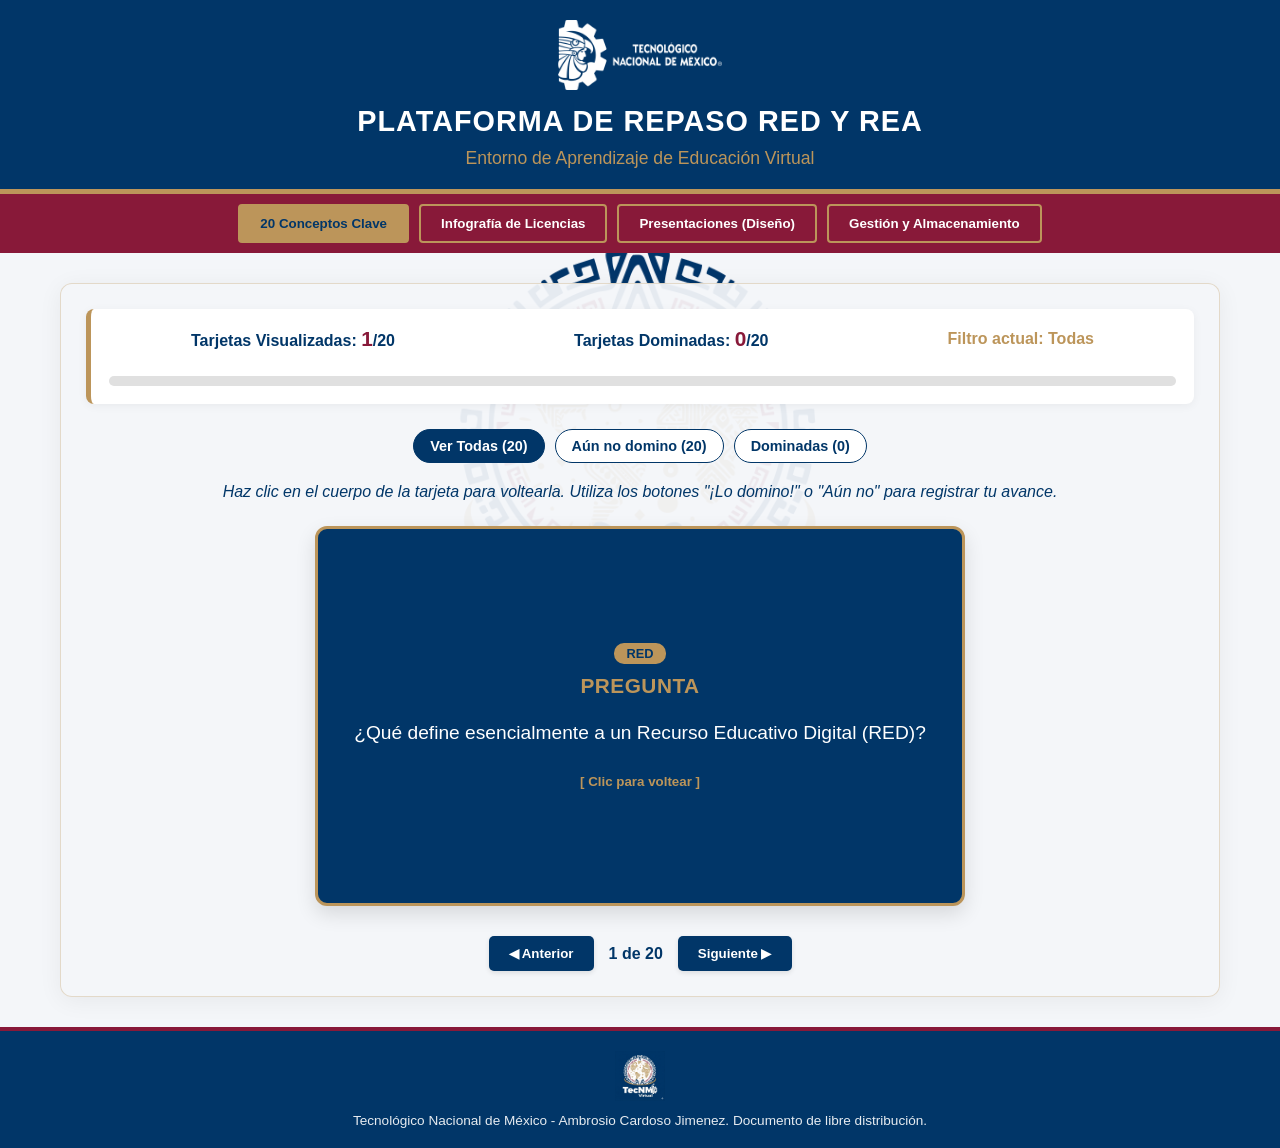
==== commit 9e2814cd: "se corrigió index.html" ====
--- a/index.html
+++ b/index.html
@@ -1,4 +1,4 @@
-<DOCTYPE html>
+<!DOCTYPE html>
 <html lang="es">
 <head>
     <meta charset="UTF-8">
--- a/css/red.css
+++ b/css/red.css
@@ -20,7 +20,7 @@
     min-height: 100vh;
     display: flex;
     flex-direction: column;
-    background-image: url('images/LogoTecNMVirtual.png');
+    background-image: url('../images/LogoTecNMVirtual.png');
     background-repeat: no-repeat;
     background-position: center 60%;
     background-attachment: fixed;
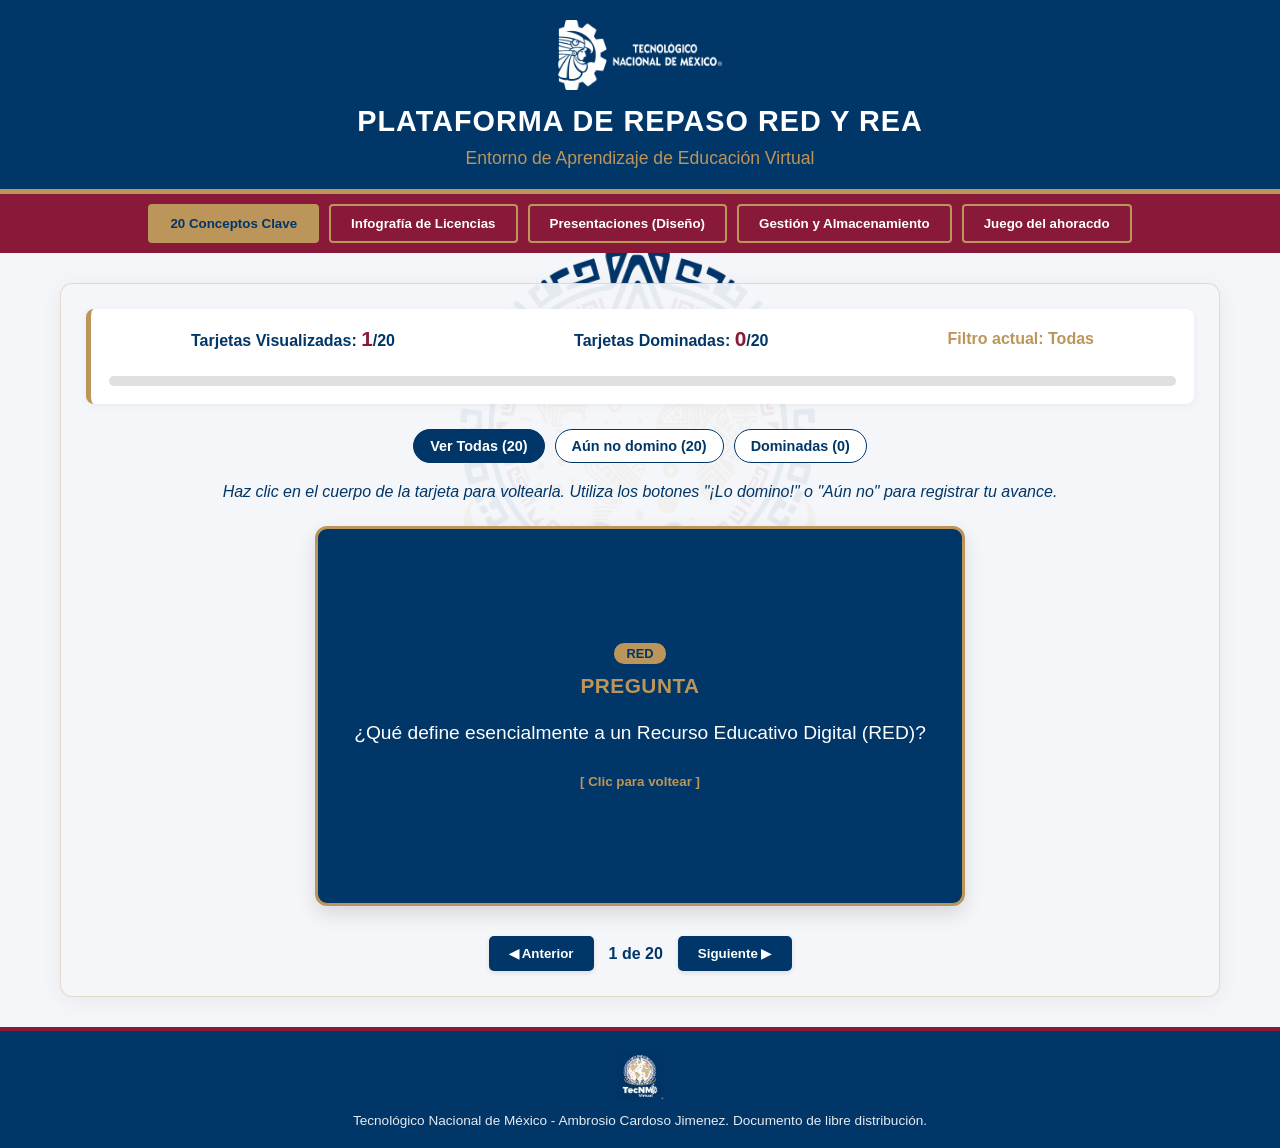
==== commit 16a8f772: "se agregó juego del ahorcado" ====
--- a/index.html
+++ b/index.html
@@ -20,6 +20,7 @@
         <button class="nav-btn" onclick="switchSection('infografia')">Infografía de Licencias</button>
         <button class="nav-btn" onclick="switchSection('presentaciones')">Presentaciones (Diseño)</button>
         <button class="nav-btn" onclick="switchSection('gestion')">Gestión y Almacenamiento</button>
+        <button class="nav-btn" onclick="window.location.href='ahorcado.html'">Juego del ahoracdo</button>
     </nav>
 
     <main>
